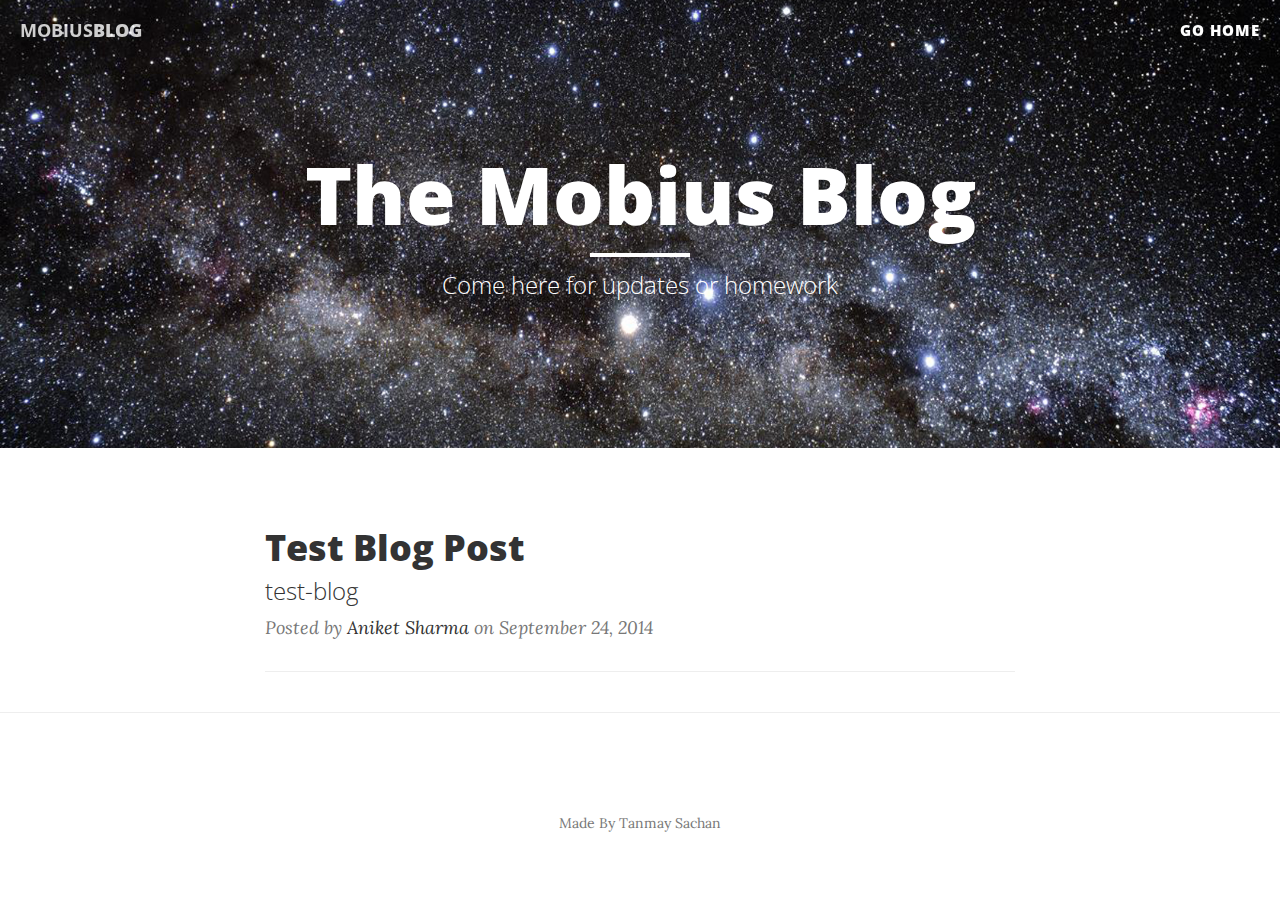
==== Blog/index.html @ 6610e106 "minor update" ====
<!DOCTYPE html>
<html lang="en">

<head>

    <meta charset="utf-8">
    <meta http-equiv="X-UA-Compatible" content="IE=edge">
    <meta name="viewport" content="width=device-width, initial-scale=1">
    <meta name="description" content="">
    <meta name="author" content="">

    <title>Clean Blog</title>

    <!-- Bootstrap Core CSS -->
    <link href="vendor/bootstrap/css/bootstrap.min.css" rel="stylesheet">

    <!-- Theme CSS -->
    <link href="css/clean-blog.min.css" rel="stylesheet">

    <!-- Custom Fonts -->
    <link href="vendor/font-awesome/css/font-awesome.min.css" rel="stylesheet" type="text/css">
    <link href='https://fonts.googleapis.com/css?family=Lora:400,700,400italic,700italic' rel='stylesheet' type='text/css'>
    <link href='https://fonts.googleapis.com/css?family=Open+Sans:300italic,400italic,600italic,700italic,800italic,400,300,600,700,800' rel='stylesheet' type='text/css'>

    <!-- HTML5 Shim and Respond.js IE8 support of HTML5 elements and media queries -->
    <!-- WARNING: Respond.js doesn't work if you view the page via file:// -->
    <!--[if lt IE 9]>
        <script src="https://oss.maxcdn.com/libs/html5shiv/3.7.0/html5shiv.js"></script>
        <script src="https://oss.maxcdn.com/libs/respond.js/1.4.2/respond.min.js"></script>
    <![endif]-->

</head>

<body>

    <!-- Navigation -->
    <nav class="navbar navbar-default navbar-custom navbar-fixed-top">
        <div class="container-fluid">
            <!-- Brand and toggle get grouped for better mobile display -->
            <div class="navbar-header page-scroll">
                <button type="button" class="navbar-toggle" data-toggle="collapse" data-target="#bs-example-navbar-collapse-1">
                    <span class="sr-only">Toggle navigation</span>
                    Menu <i class="fa fa-bars"></i>
                </button>
                <a class="navbar-brand" href="index.html"><strong>MOBIUS</strong>BLOG</a>
            </div>

            <!-- Collect the nav links, forms, and other content for toggling -->
            <div class="collapse navbar-collapse" id="bs-example-navbar-collapse-1">
                <ul class="nav navbar-nav navbar-right">
                    <li>
                        <a href="../index.html"><span style="font-size: 15px">Go Home</span></a>
                    </li>
                </ul>
            </div>
            <!-- /.navbar-collapse -->
        </div>
        <!-- /.container -->
    </nav>

    <!-- Page Header -->
    <!-- Set your background image for this header on the line below. -->
    <header class="intro-header" style="background-image: url('img/space-1.jpg')">
        <div class="container">
            <div class="row">
                <div class="col-lg-8 col-lg-offset-2 col-md-10 col-md-offset-1">
                    <div class="site-heading">
                        <h1>The Mobius Blog</h1>
                        <hr class="small">
                        <span class="subheading">Come here for updates or homework</span>
                    </div>
                </div>
            </div>
        </div>
    </header>
    <!-- Main Content -->
    <div class="container">
        <div class="row">
            <div class="col-lg-8 col-lg-offset-2 col-md-10 col-md-offset-1">
                <div class="post-preview">
                    <a href="blogpost1.html">
                        <h2 class="post-title">
                            Test Blog Post
                        </h2>
                        <h3 class="post-subtitle">
                            test-blog
                        </h3>
                    </a>
                    <p class="post-meta">Posted by <a href="#">Aniket Sharma</a> on September 24, 2014</p>
                </div>
                <hr>
            </div>
        </div>
    </div>

    <hr>

    <!-- Footer -->
    <footer>
        <div class="container">
            <div class="row">
                <div class="col-lg-8 col-lg-offset-2 col-md-10 col-md-offset-1">
                    <p class="copyright text-muted">Made By Tanmay Sachan</p>
                </div>
            </div>
        </div>
    </footer>

    <!-- jQuery -->
    <script src="vendor/jquery/jquery.min.js"></script>

    <!-- Bootstrap Core JavaScript -->
    <script src="vendor/bootstrap/js/bootstrap.min.js"></script>

    <!-- Contact Form JavaScript -->
    <script src="js/jqBootstrapValidation.js"></script>
    <script src="js/contact_me.js"></script>

    <!-- Theme JavaScript -->
    <script src="js/clean-blog.min.js"></script>
    <script type="text/javascript">
        $(document).ready(function () {
            $('body').show();
        });
    </script>
</body>

</html>
---- Blog/css/clean-blog.min.css ----
/*!
 * Start Bootstrap - Clean Blog v3.3.7+1 (http://startbootstrap.com/template-overviews/clean-blog)
 * Copyright 2013-2017 Start Bootstrap
 * Licensed under MIT (https://github.com/BlackrockDigital/startbootstrap/blob/gh-pages/LICENSE)
 */a,body{color:#333}.navbar-custom .nav li a,.navbar-custom .navbar-brand,h1,h2,h3,h4,h5,h6{font-weight:800}.caption,.intro-header .page-heading,.intro-header .site-heading,footer .copyright{text-align:center}body{font-family:Lora,'Times New Roman',serif;font-size:20px;-webkit-tap-highlight-color:#0085A1}.intro-header .page-heading .subheading,.intro-header .post-heading .subheading,.intro-header .site-heading .subheading,.navbar-custom,h1,h2,h3,h4,h5,h6{font-family:'Open Sans','Helvetica Neue',Helvetica,Arial,sans-serif}p{line-height:1.5;margin:30px 0}p a{text-decoration:underline}a:focus,a:hover{color:#0085A1}a img:focus,a img:hover{cursor:zoom-in}blockquote{color:#777;font-style:italic}hr.small{max-width:100px;margin:15px auto;border-width:4px;border-color:#fff}.navbar-custom{position:absolute;top:0;left:0;width:100%;z-index:3}.navbar-custom .navbar-header .navbar-toggle{color:#777;font-weight:800;text-transform:uppercase;font-size:12px}.navbar-custom .nav li a{text-transform:uppercase;font-size:12px;letter-spacing:1px}@media only screen and (min-width:768px){.navbar-custom{background:0 0;border-bottom:1px solid transparent}.navbar-custom .navbar-brand{color:#fff;padding:20px}.navbar-custom .navbar-brand:focus,.navbar-custom .navbar-brand:hover{color:rgba(255,255,255,.8)}.navbar-custom .nav li a{color:#fff;padding:20px}.navbar-custom .nav li a:focus,.navbar-custom .nav li a:hover{color:rgba(255,255,255,.8)}.navbar-custom .nav li ul.dropdown-menu a{color:#333}.navbar-custom .nav li ul.dropdown-menu a:focus,.navbar-custom .nav li ul.dropdown-menu a:hover{color:#0085A1}}@media only screen and (min-width:1170px){.navbar-custom{-webkit-transition:background-color .3s;-moz-transition:background-color .3s;transition:background-color .3s;-webkit-transform:translate3d(0,0,0);-moz-transform:translate3d(0,0,0);-ms-transform:translate3d(0,0,0);-o-transform:translate3d(0,0,0);transform:translate3d(0,0,0);-webkit-backface-visibility:hidden;backface-visibility:hidden}.navbar-custom.is-fixed{position:fixed;top:-61px;background-color:rgba(255,255,255,.9);border-bottom:1px solid #f2f2f2;-webkit-transition:-webkit-transform .3s;-moz-transition:-moz-transform .3s;transition:transform .3s}.navbar-custom.is-fixed .navbar-brand{color:#333}.navbar-custom.is-fixed .navbar-brand:focus,.navbar-custom.is-fixed .navbar-brand:hover{color:#0085A1}.navbar-custom.is-fixed .nav li a{color:#333}.navbar-custom.is-fixed .nav li a:focus,.navbar-custom.is-fixed .nav li a:hover{color:#0085A1}.navbar-custom.is-visible{-webkit-transform:translate3d(0,100%,0);-moz-transform:translate3d(0,100%,0);-ms-transform:translate3d(0,100%,0);-o-transform:translate3d(0,100%,0);transform:translate3d(0,100%,0)}}.intro-header{background:center center no-repeat;-webkit-background-size:cover;-moz-background-size:cover;background-size:cover;-o-background-size:cover;margin-bottom:50px}.intro-header .page-heading,.intro-header .post-heading,.intro-header .site-heading{padding:100px 0 50px;color:#fff}.intro-header .page-heading h1,.intro-header .site-heading h1{margin-top:0;font-size:50px}.intro-header .page-heading .subheading,.intro-header .site-heading .subheading{font-size:24px;line-height:1.1;display:block;font-weight:300;margin:10px 0 0}@media only screen and (min-width:768px){.intro-header .page-heading,.intro-header .post-heading,.intro-header .site-heading{padding:150px 0}.intro-header .page-heading h1,.intro-header .site-heading h1{font-size:80px}}.intro-header .post-heading h1{font-size:35px}.intro-header .post-heading .meta,.intro-header .post-heading .subheading{line-height:1.1;display:block}.intro-header .post-heading .subheading{font-size:24px;margin:10px 0 30px;font-weight:600}.intro-header .post-heading .meta{font-family:Lora,'Times New Roman',serif;font-style:italic;font-weight:300;font-size:20px}.intro-header .post-heading .meta a{color:#fff}@media only screen and (min-width:768px){.intro-header .post-heading h1{font-size:55px}.intro-header .post-heading .subheading{font-size:30px}}.post-preview>a{color:#333}.post-preview>a:focus,.post-preview>a:hover{text-decoration:none;color:#0085A1}.post-preview>a>.post-title{font-size:30px;margin-top:30px;margin-bottom:10px}.post-preview>a>.post-subtitle{margin:0 0 10px;font-weight:300}.post-preview>.post-meta{color:#777;font-size:18px;font-style:italic;margin-top:0}.post-preview>.post-meta>a{text-decoration:none;color:#333}.post-preview>.post-meta>a:focus,.post-preview>.post-meta>a:hover{color:#0085A1;text-decoration:underline}@media only screen and (min-width:768px){.post-preview>a>.post-title{font-size:36px}}.section-heading{font-size:36px;margin-top:60px;font-weight:700}.btn,.pager li>a,.pager li>span{font-family:'Open Sans','Helvetica Neue',Helvetica,Arial,sans-serif;text-transform:uppercase;font-weight:800;letter-spacing:1px}.caption{font-size:14px;padding:10px;font-style:italic;margin:0;display:block;border-bottom-right-radius:5px;border-bottom-left-radius:5px}footer{padding:50px 0 65px}footer .list-inline{margin:0;padding:0}footer .copyright{font-size:14px;margin-bottom:0}.floating-label-form-group{font-size:14px;position:relative;margin-bottom:0;padding-bottom:.5em;border-bottom:1px solid #eee}.floating-label-form-group input,.floating-label-form-group textarea{z-index:1;position:relative;padding-right:0;padding-left:0;border:none;border-radius:0;font-size:1.5em;background:0 0;box-shadow:none!important;resize:none}.floating-label-form-group label{display:block;z-index:0;position:relative;top:2em;margin:0;font-size:.85em;line-height:1.764705882em;vertical-align:middle;vertical-align:baseline;opacity:0;-webkit-transition:top .3s ease,opacity .3s ease;-moz-transition:top .3s ease,opacity .3s ease;-ms-transition:top .3s ease,opacity .3s ease;transition:top .3s ease,opacity .3s ease}.floating-label-form-group::not(:first-child){padding-left:14px;border-left:1px solid #eee}.floating-label-form-group-with-value label{top:0;opacity:1}.floating-label-form-group-with-focus label{color:#0085A1}form .row:first-child .floating-label-form-group{border-top:1px solid #eee}.btn{font-size:14px;border-radius:0;padding:15px 25px}.btn-lg{font-size:16px;padding:25px 35px}.btn-default:focus,.btn-default:hover{background-color:#0085A1;border:1px solid #0085A1;color:#fff}.pager{margin:20px 0 0}.pager li>a,.pager li>span{font-size:14px;padding:15px 25px;background-color:#fff;border-radius:0}.pager li>a:focus,.pager li>a:hover{color:#fff;background-color:#0085A1;border:1px solid #0085A1}.pager .disabled>a,.pager .disabled>a:focus,.pager .disabled>a:hover,.pager .disabled>span{color:#777;background-color:#333;cursor:not-allowed}::-moz-selection{color:#fff;text-shadow:none;background:#0085A1}::selection{color:#fff;text-shadow:none;background:#0085A1}img::selection{color:#fff;background:0 0}img::-moz-selection{color:#fff;background:0 0}
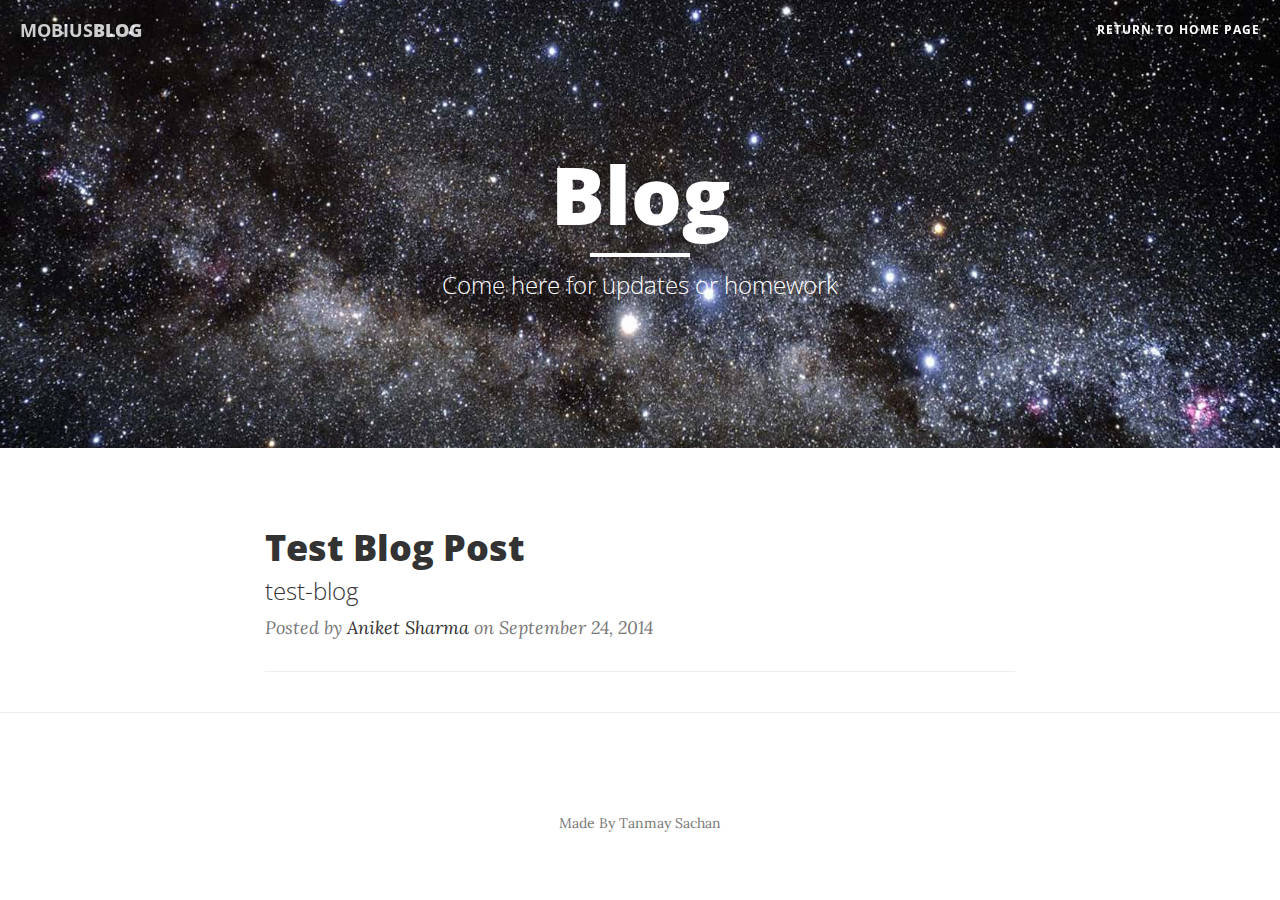
==== commit ef17a1ca: "few minor updates" ====
--- a/Blog/index.html
+++ b/Blog/index.html
@@ -49,7 +49,7 @@
             <div class="collapse navbar-collapse" id="bs-example-navbar-collapse-1">
                 <ul class="nav navbar-nav navbar-right">
                     <li>
-                        <a href="../index.html"><span style="font-size: 15px">Go Home</span></a>
+                        <a href="../index.html"><span style="font-size: 12px"><strong>Return to home page</strong></span></a>
                     </li>
                 </ul>
             </div>
@@ -65,7 +65,7 @@
             <div class="row">
                 <div class="col-lg-8 col-lg-offset-2 col-md-10 col-md-offset-1">
                     <div class="site-heading">
-                        <h1>The Mobius Blog</h1>
+                        <h1>Blog</h1>
                         <hr class="small">
                         <span class="subheading">Come here for updates or homework</span>
                     </div>
@@ -118,11 +118,6 @@
 
     <!-- Theme JavaScript -->
     <script src="js/clean-blog.min.js"></script>
-    <script type="text/javascript">
-        $(document).ready(function () {
-            $('body').show();
-        });
-    </script>
 </body>
 
 </html>
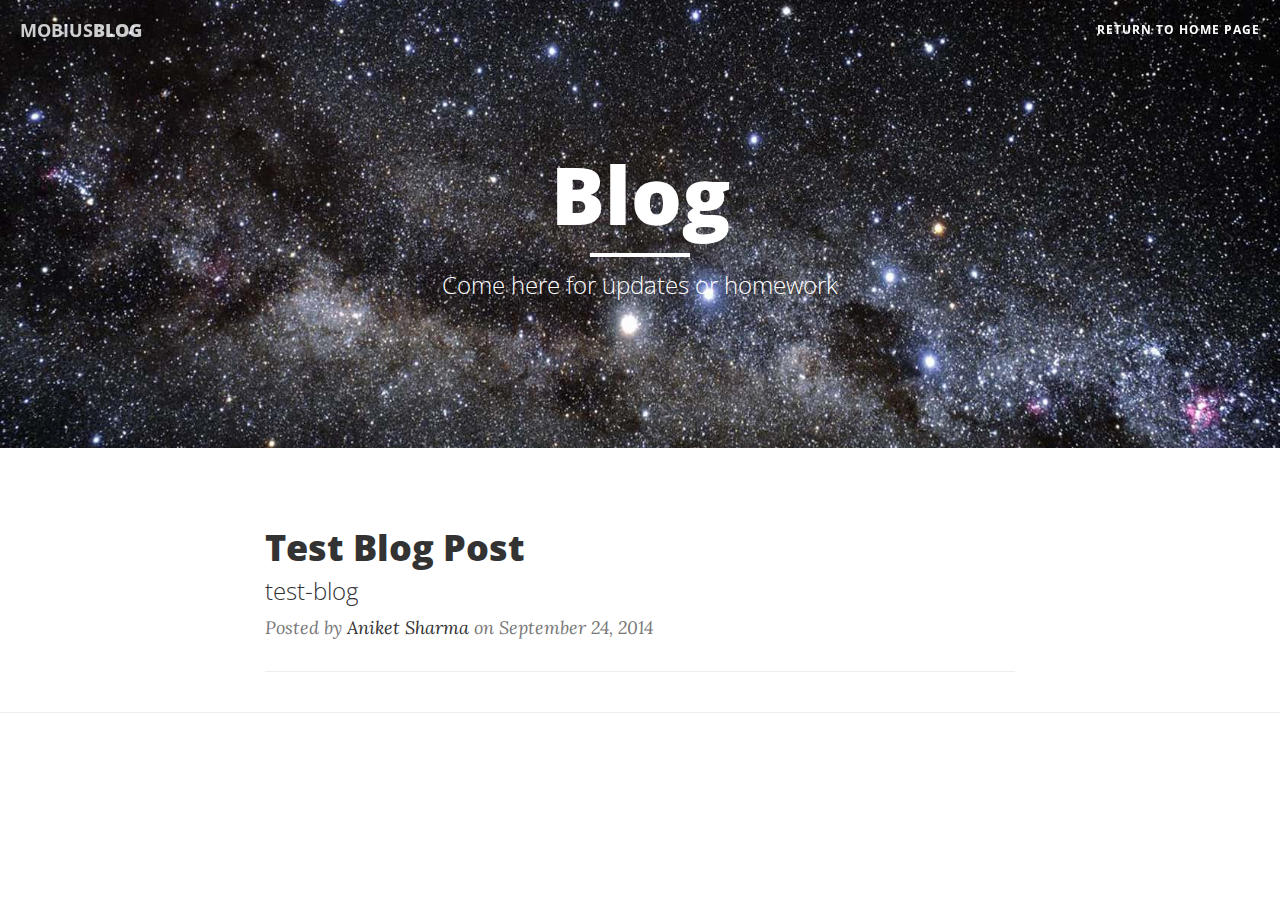
==== commit b78ed286: "added a helper file" ====
--- a/Blog/index.html
+++ b/Blog/index.html
@@ -95,17 +95,6 @@
 
     <hr>
 
-    <!-- Footer -->
-    <footer>
-        <div class="container">
-            <div class="row">
-                <div class="col-lg-8 col-lg-offset-2 col-md-10 col-md-offset-1">
-                    <p class="copyright text-muted">Made By Tanmay Sachan</p>
-                </div>
-            </div>
-        </div>
-    </footer>
-
     <!-- jQuery -->
     <script src="vendor/jquery/jquery.min.js"></script>
 
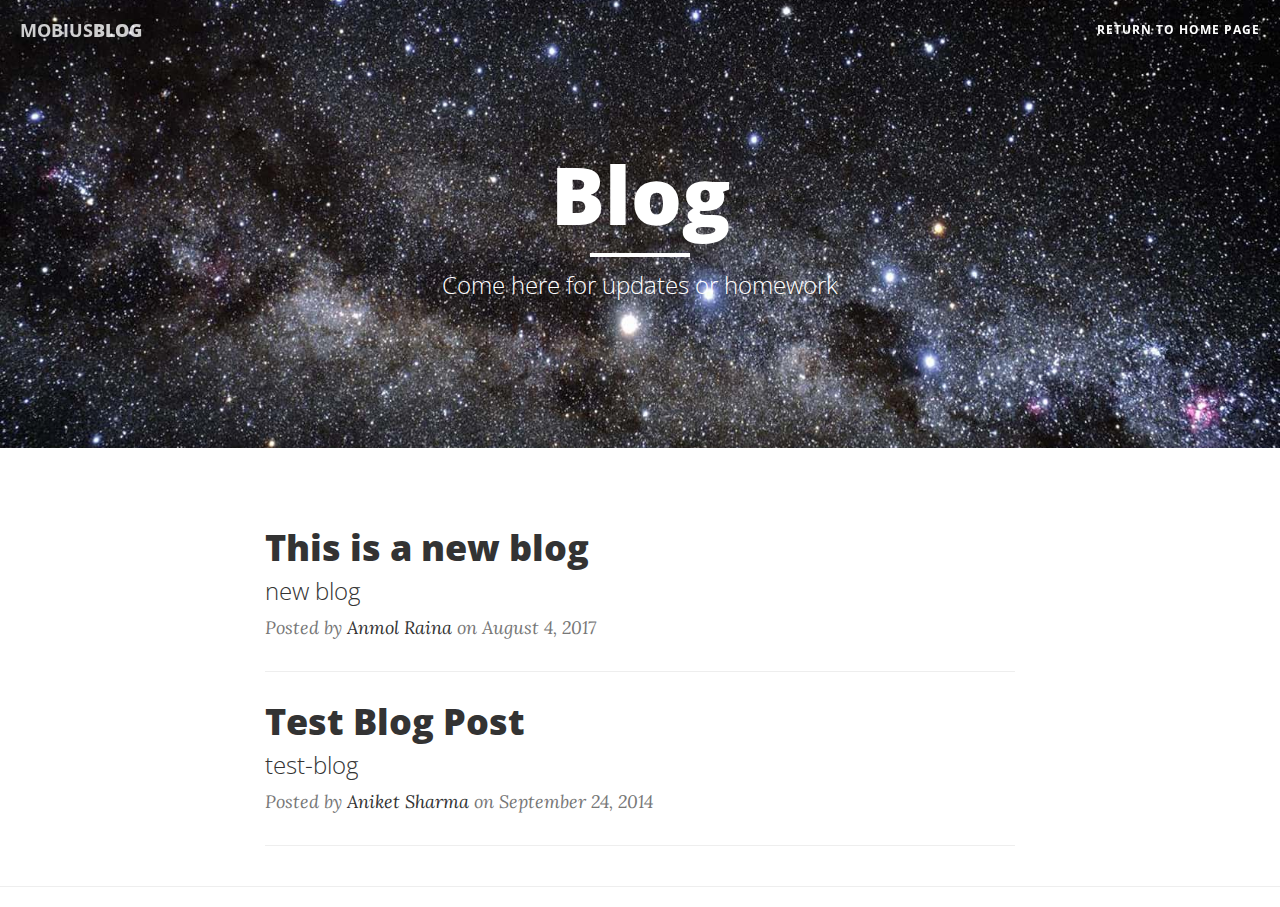
==== commit ced086a7: "Update index.html" ====
--- a/Blog/index.html
+++ b/Blog/index.html
@@ -78,6 +78,18 @@
         <div class="row">
             <div class="col-lg-8 col-lg-offset-2 col-md-10 col-md-offset-1">
                 <div class="post-preview">
+                    <a href="blogpost2.html">
+                        <h2 class="post-title">
+                            This is a new blog
+                        </h2>
+                        <h3 class="post-subtitle">
+                            new blog
+                        </h3>
+                    </a>
+                    <p class="post-meta">Posted by <a href="#">Anmol Raina</a> on August 4, 2017</p>
+                </div>
+                <hr>
+                <div class="post-preview">
                     <a href="blogpost1.html">
                         <h2 class="post-title">
                             Test Blog Post
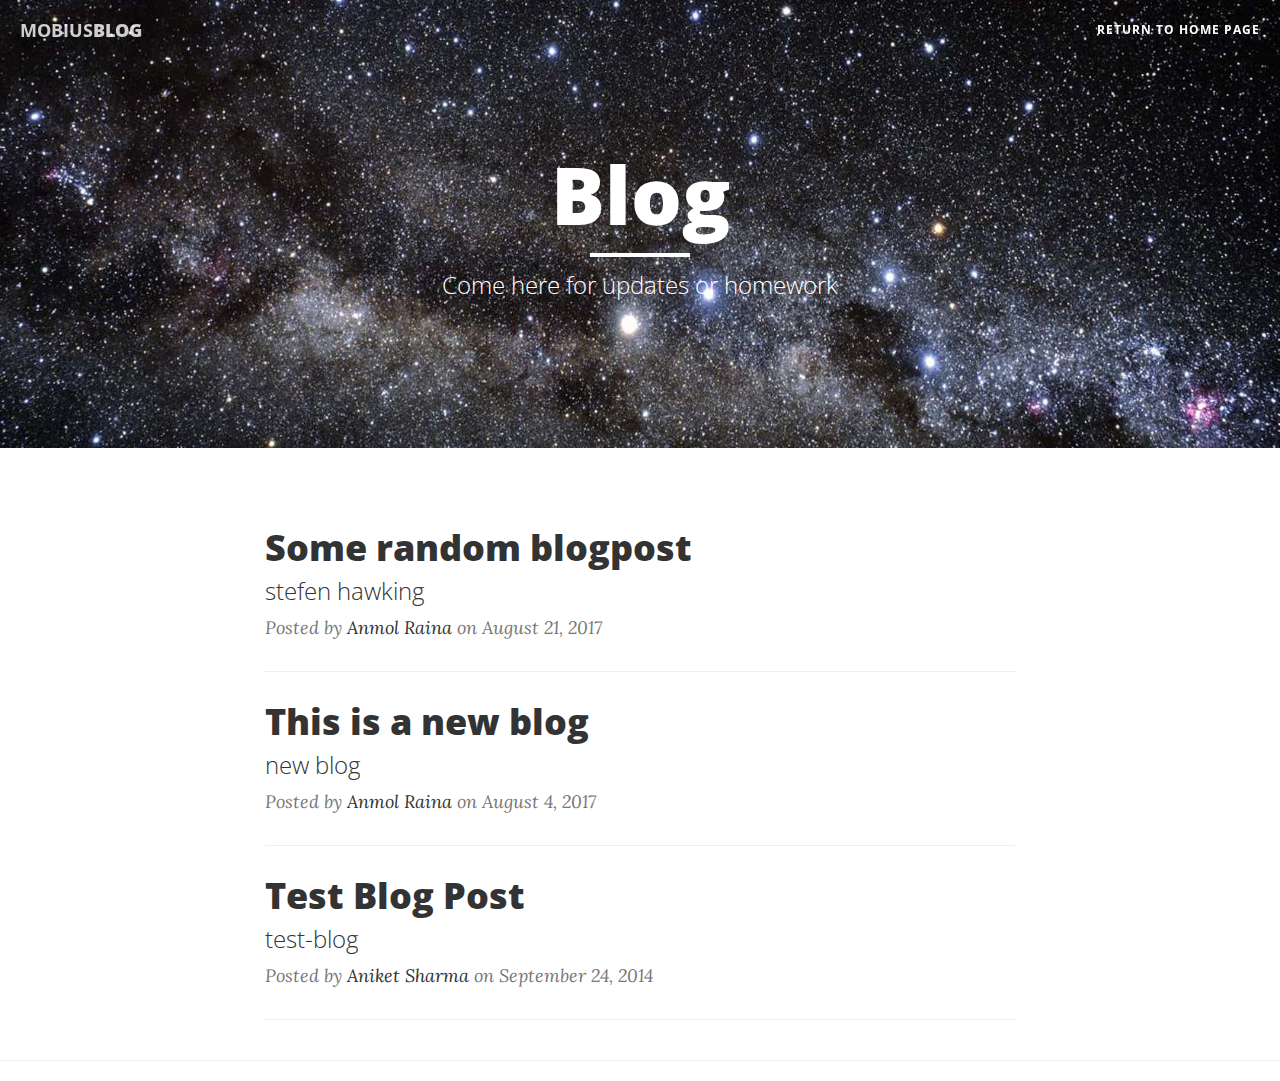
==== commit cd5e5246: "Update index.html" ====
--- a/Blog/index.html
+++ b/Blog/index.html
@@ -9,7 +9,7 @@
     <meta name="description" content="">
     <meta name="author" content="">
 
-    <title>Clean Blog</title>
+    <title>Mobius Club Blog</title>
 
     <!-- Bootstrap Core CSS -->
     <link href="vendor/bootstrap/css/bootstrap.min.css" rel="stylesheet">
@@ -78,6 +78,18 @@
         <div class="row">
             <div class="col-lg-8 col-lg-offset-2 col-md-10 col-md-offset-1">
                 <div class="post-preview">
+                    <a href="blogpost3.html">
+                        <h2 class="post-title">
+                            Some random blogpost
+                        </h2>
+                        <h3 class="post-subtitle">
+                            stefen hawking
+                        </h3>
+                    </a>
+                    <p class="post-meta">Posted by <a href="#">Anmol Raina</a> on August 21, 2017</p>
+                </div>
+                <hr>
+                <div class="post-preview">
                     <a href="blogpost2.html">
                         <h2 class="post-title">
                             This is a new blog
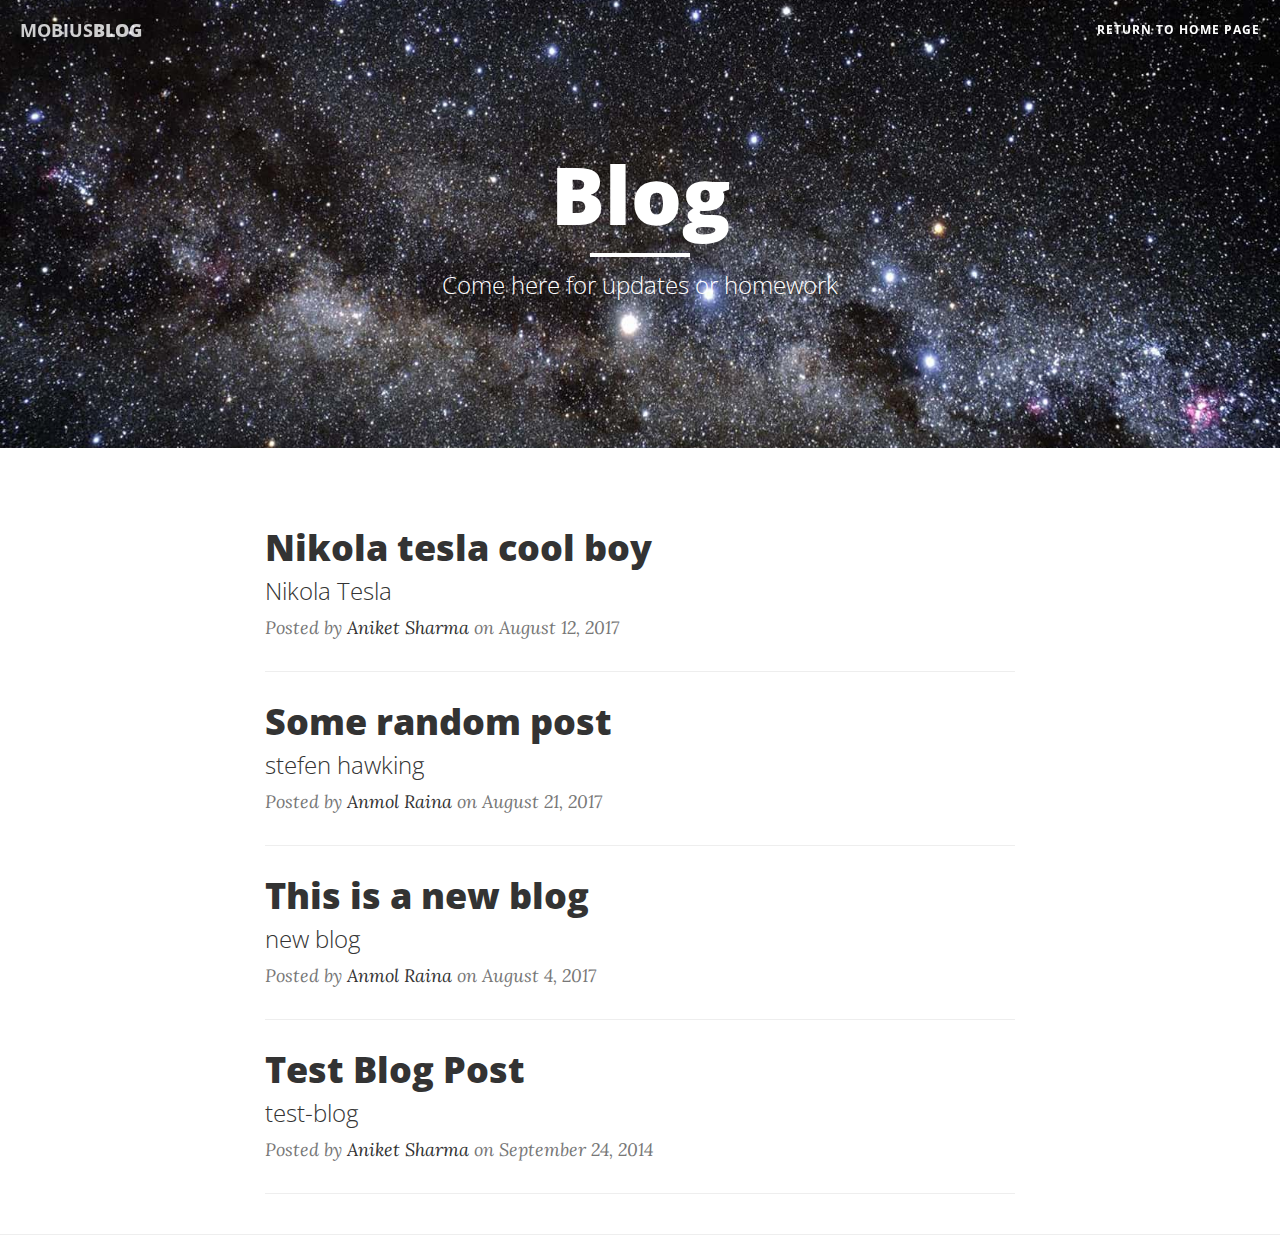
==== commit edcf5aba: "Update index.html" ====
--- a/Blog/index.html
+++ b/Blog/index.html
@@ -78,9 +78,21 @@
         <div class="row">
             <div class="col-lg-8 col-lg-offset-2 col-md-10 col-md-offset-1">
                 <div class="post-preview">
+                    <a href="blogpost4.html">
+                        <h2 class="post-title">
+                            Nikola tesla cool boy
+                        </h2>
+                        <h3 class="post-subtitle">
+                            Nikola Tesla
+                        </h3>
+                    </a>
+                    <p class="post-meta">Posted by <a href="#">Aniket Sharma</a> on August 12, 2017</p>
+                </div>
+                <hr>
+                <div class="post-preview">
                     <a href="blogpost3.html">
                         <h2 class="post-title">
-                            Some random blogpost
+                            Some random post
                         </h2>
                         <h3 class="post-subtitle">
                             stefen hawking
